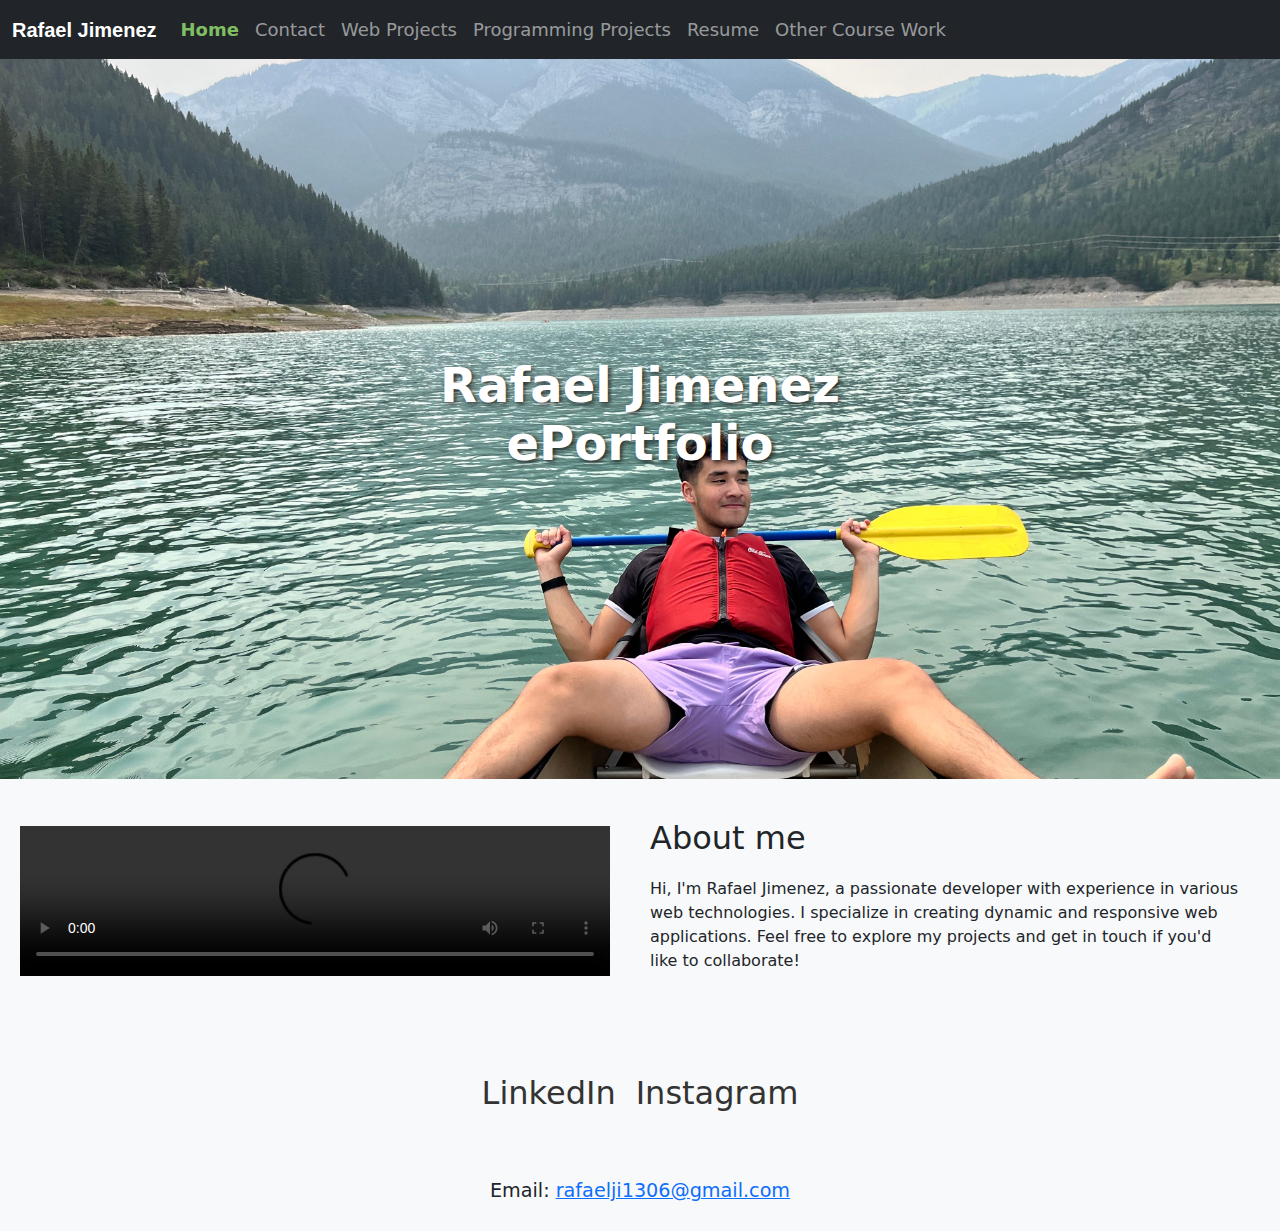
==== index.html @ c88e2f7c "a3 12/06/2024" ====
<!doctype html>
<html lang="en">
<head>
    <meta charset="utf-8">
    <meta name="viewport" content="width=device-width, initial-scale=1">
    <title>Rafael Jimenez ePortfolio</title>
    <!-- Bootstrap CSS -->
    <link href="https://cdn.jsdelivr.net/npm/bootstrap@5.3.3/dist/css/bootstrap.min.css" rel="stylesheet" integrity="sha384-QWTKZyjpPEjISv5WaRU9OFeRpok6YctnYmDr5pNlyT2bRjXh0JMhjY6hW+ALEwIH" crossorigin="anonymous">
    <!-- Custom CSS -->
    <link href="styles.css" rel="stylesheet">
    
    <style>
        /* Define a CSS variable for the height of the top-section */
        :root {
            --top-section-height: 80vh;  /* Default height for the top section */
        }

        /* Section with background image */
        .top-section {
            background-image: url('images/IMG_1409.jpeg'); /* Replace with your desired image URL */
            background-size: cover;  /* Ensure the image covers the whole section */
            background-position: center;  /* Center the background image */
            height: var(--top-section-height);  /* Use the variable for height */
            color: white;  /* Make text white so it contrasts with the image */
            display: flex;
            justify-content: center;
            align-items: center;
            flex-direction: column; /* Ensure text inside h1 is stacked vertically */
        }

        /* Optional: Add some text styling */
        .top-section h1 {
            font-size: 3rem;
            font-weight: bold;
            text-align: center;
            text-shadow: 2px 2px 5px rgba(0, 0, 0, 0.7);  /* Add shadow to text */
        }

        /* Flexbox container for video and text */
        .content-container {
            display: flex;
            justify-content: space-between;
            align-items: center;
            padding: 20px;
        }

        /* Video container */
        .video-container {
            flex: 1;
            margin-right: 20px;
        }

        /* Text container */
        .text-container {
            flex: 1;
            padding: 20px;
        }

        /* Responsive video */
        .video-container video {
            width: 100%;
            height: auto;
        }

        /* Optional: Styling for text */
        .text-container h2 {
            font-size: 2rem;
            margin-bottom: 20px;
        }

        .text-container p {
            font-size: 1rem;
            line-height: 1.5;
        }

        /* Social Media Section */
        .social-media {
            display: flex;
            justify-content: center;
            gap: 20px;
            margin-top: 40px;
        }

        .social-media a {
            font-size: 2rem;
            color: #333;
            text-decoration: none;
        }

        .social-media a:hover {
            color: #007bff;
        }

        /* Contact Information Section */
        .contact-info {
            background-color: #f8f9fa;
            padding: 20px;
            margin-top: 40px;
            display: flex;
            flex-direction: column;
            align-items: center; /* Center the content */
            justify-content: center; /* Ensure the content is vertically centered */
        }

        .contact-info h3 {
            font-size: 1.8rem;
            margin-bottom: 10px;
        }

        .contact-info p {
            font-size: 1.2rem;
            margin-bottom: 5px;
        }
    </style>
</head>
<body class="bg-light">

    <!-- Navbar -->
    <nav class="navbar navbar-expand-lg navbar-dark bg-dark">
        <div class="container-fluid">
            <a class="navbar-brand" href="index.html">Rafael Jimenez</a>
            <button class="navbar-toggler" type="button" data-bs-toggle="collapse" data-bs-target="#navbarNav" aria-controls="navbarNav" aria-expanded="false" aria-label="Toggle navigation">
                <span class="navbar-toggler-icon"></span>
            </button>
            <div class="collapse navbar-collapse" id="navbarNav">
                <ul class="navbar-nav">
                    <li class="nav-item">
                        <a class="nav-link active" href="index.html">Home</a>
                    </li>
                    <li class="nav-item">
                        <a class="nav-link" href="Contact.html">Contact</a>
                    </li>
                    <li class="nav-item">
                        <a class="nav-link" href="WebProjects.html">Web Projects</a>
                    </li>
                    <li class="nav-item">
                        <a class="nav-link" href="Programmingprojects.html">Programming Projects</a>
                    </li>
                    <li class="nav-item">
                        <a class="nav-link" href="Resume.html">Resume</a>
                    </li>
                    <li class="nav-item">
                        <a class="nav-link" href="Otherwork.html">Other Course Work</a>
                    </li>
                </ul>
            </div>
        </div>
    </nav>

    <!-- Top Section with Background Image -->
    <div class="top-section">
        <h1>Rafael Jimenez <br> ePortfolio</h1>
    </div>

    <!-- Video and Text Section -->
    <div class="content-container">
        <!-- Video Section -->
        <div class="video-container">
            <video controls>
                <source src="images/FIFA 23 2023-08-17 23-32-51.mp4" type="video/mp4">
                Your browser does not support the video tag.
            </video>
        </div>

        <!-- Text Section -->
        <div class="text-container">
            <h2>About me</h2>
            <p>Hi, I'm Rafael Jimenez, a passionate developer with experience in various web technologies. I specialize in creating dynamic and responsive web applications. Feel free to explore my projects and get in touch if you'd like to collaborate!</p>
        </div>
    </div>

    <!-- Social Media Section -->
    <div class="social-media">
        <a href="https://www.linkedin.com/in/rafael-jimenez-57ab33334/" target="_blank">LinkedIn</a>
        <a href="https://www.instagram.com/rafael_j21/" target="_blank">Instagram</a>
    </div>

    <!-- Contact Information Section -->
    <div class="contact-info">
        <p>Email: <a href="mailto:rafaelji1306@gmail.com">rafaelji1306@gmail.com</a></p>
    </div>

    <!-- Bootstrap JS -->
    <script src="https://cdn.jsdelivr.net/npm/bootstrap@5.3.3/dist/js/bootstrap.bundle.min.js"></script>
</body>
</html>
---- styles.css ----
.carousel img {
    width: 100%;
    height: 60vh;
    object-fit: cover;
}

.navbar {
    background-color: #2a2a2a;
}

.navbar-brand {
    font-family: 'Arial', sans-serif;
    font-weight: bold;
}

.nav-link {
    font-size: 18px;
}

/* Make the active navbar item bold and change its color to a more visible green */
.navbar-nav .nav-item .nav-link.active {
    font-weight: bold;  /* Make the active link bold */
    color: #7fbe61 !important;  /* Use Bootstrap's green color */
}

/* Optional: Change color when hovered (for all navbar items) */
.navbar-nav .nav-item .nav-link:hover {
    color: #a0ca8d !important;  /* Change the color when hovered */
}
/* Define a CSS variable for the height of the top-section */
:root {
    --top-section-height: 100vh;  /* Change the height to 100% of the viewport */
}

video {
    width: 50%;
    height: auto;
}
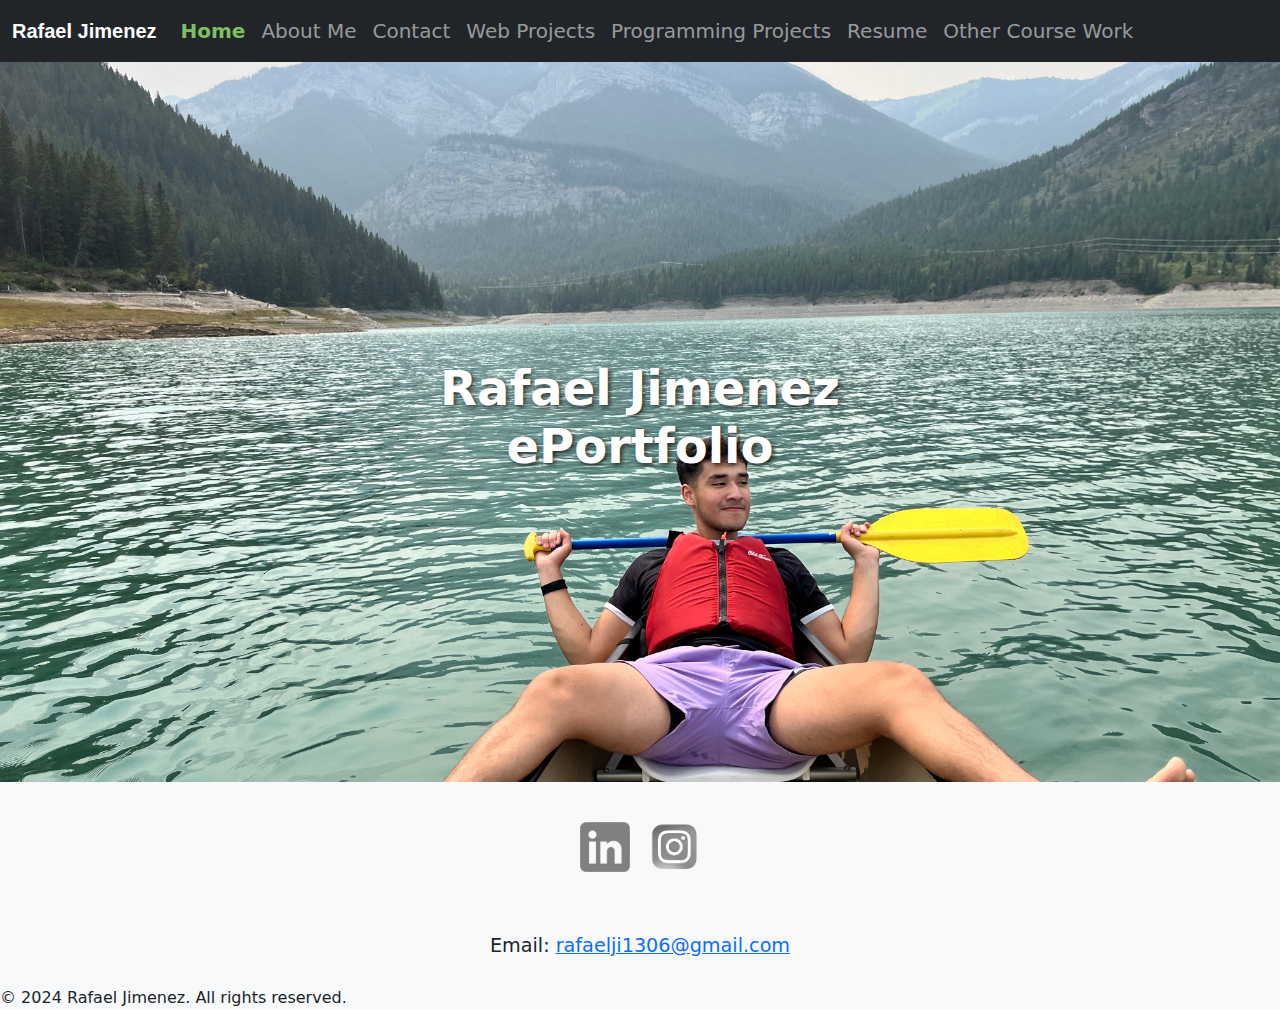
==== commit db96326e: "A3 12/07/2024" ====
--- a/index.html
+++ b/index.html
@@ -81,16 +81,6 @@
             margin-top: 40px;
         }
 
-        .social-media a {
-            font-size: 2rem;
-            color: #333;
-            text-decoration: none;
-        }
-
-        .social-media a:hover {
-            color: #007bff;
-        }
-
         /* Contact Information Section */
         .contact-info {
             background-color: #f8f9fa;
@@ -101,15 +91,10 @@
             align-items: center; /* Center the content */
             justify-content: center; /* Ensure the content is vertically centered */
         }
-
-        .contact-info h3 {
-            font-size: 1.8rem;
-            margin-bottom: 10px;
-        }
-
         .contact-info p {
             font-size: 1.2rem;
             margin-bottom: 5px;
+            margin-top: 0px;
         }
     </style>
 </head>
@@ -126,6 +111,9 @@
                 <ul class="navbar-nav">
                     <li class="nav-item">
                         <a class="nav-link active" href="index.html">Home</a>
+                    </li>
+                    <li class="nav-item">
+                        <a class="nav-link" href="AboutMe.html">About Me</a>
                     </li>
                     <li class="nav-item">
                         <a class="nav-link" href="Contact.html">Contact</a>
@@ -151,29 +139,16 @@
     <div class="top-section">
         <h1>Rafael Jimenez <br> ePortfolio</h1>
     </div>
-
-    <!-- Video and Text Section -->
-    <div class="content-container">
-        <!-- Video Section -->
-        <div class="video-container">
-            <video controls>
-                <source src="images/FIFA 23 2023-08-17 23-32-51.mp4" type="video/mp4">
-                Your browser does not support the video tag.
-            </video>
-        </div>
-
-        <!-- Text Section -->
-        <div class="text-container">
-            <h2>About me</h2>
-            <p>Hi, I'm Rafael Jimenez, a passionate developer with experience in various web technologies. I specialize in creating dynamic and responsive web applications. Feel free to explore my projects and get in touch if you'd like to collaborate!</p>
-        </div>
+    <!-- Social Media Section -->
+    <div class="social-media">
+    <a href="https://www.linkedin.com/in/rafael-jimenez-57ab33334/" target="_blank">
+        <img src="images/linkeding logo.png" alt="LinkedIn" class="social-icon">
+    </a>
+    <a href="https://www.instagram.com/rafael_j21/" target="_blank">
+        <img src="images/instagram-gris.png" alt="Instagram" class="social-icon">
+    </a>
     </div>
 
-    <!-- Social Media Section -->
-    <div class="social-media">
-        <a href="https://www.linkedin.com/in/rafael-jimenez-57ab33334/" target="_blank">LinkedIn</a>
-        <a href="https://www.instagram.com/rafael_j21/" target="_blank">Instagram</a>
-    </div>
 
     <!-- Contact Information Section -->
     <div class="contact-info">
@@ -182,5 +157,10 @@
 
     <!-- Bootstrap JS -->
     <script src="https://cdn.jsdelivr.net/npm/bootstrap@5.3.3/dist/js/bootstrap.bundle.min.js"></script>
+
+    <footer>
+        <p>&copy; 2024 Rafael Jimenez. All rights reserved.</p>
+    </footer>
+
 </body>
-</html>
+</html>--- a/styles.css
+++ b/styles.css
@@ -1,9 +1,54 @@
-.carousel img {
+/* Apply the background color to the entire page */
+html, body {
+    background-color: var(--page-bg-color) !important; /* Force the background color */
+    margin: 0;
+    padding: 0;
+    height: 100%;
     width: 100%;
-    height: 60vh;
-    object-fit: cover;
 }
 
+/* Top section styles */
+.top-section {
+    background-image: url('images/IMG_1409.jpeg');
+    background-size: cover;
+    background-position: center;
+    height: var(--top-section-height);
+    color: white;
+    display: flex;
+    justify-content: center;
+    align-items: center;
+    flex-direction: column;
+    text-shadow: 2px 2px 5px rgba(0, 0, 0, 0.7);
+    background-repeat: no-repeat; /* Prevent image repetition */
+}
+
+
+/* Use different images for the top section based on screen size */
+@media (max-width: 576px) {
+    .top-section {
+        background-image: url('images/IMG_1409.jpeg'); /* Small image for mobile */
+        background-size: cover;
+        background-position: center;
+    }
+}
+
+@media (min-width: 577px) and (max-width: 1200px) {
+    .top-section {
+        background-image: url('images/IMG_1409.jpeg'); /* Medium image for tablets */
+        background-size: cover;
+        background-position: center;
+    }
+}
+
+@media (min-width: 1201px) {
+    .top-section {
+        background-image: url('images/IMG_1409.jpeg'); /* Large image for desktops */
+        background-size: cover;
+        background-position: center;
+    }
+}
+
+/* Navbar styles */
 .navbar {
     background-color: #2a2a2a;
 }
@@ -14,25 +59,51 @@
 }
 
 .nav-link {
-    font-size: 18px;
+    font-size: 20px;
 }
 
-/* Make the active navbar item bold and change its color to a more visible green */
+/* Active navbar link styles */
 .navbar-nav .nav-item .nav-link.active {
-    font-weight: bold;  /* Make the active link bold */
-    color: #7fbe61 !important;  /* Use Bootstrap's green color */
+    font-weight: bold; /* Make the active link bold */
+    color: #7fbe61 !important; /* Use a green color */
 }
 
-/* Optional: Change color when hovered (for all navbar items) */
+/* Navbar hover effect */
 .navbar-nav .nav-item .nav-link:hover {
-    color: #a0ca8d !important;  /* Change the color when hovered */
-}
-/* Define a CSS variable for the height of the top-section */
-:root {
-    --top-section-height: 100vh;  /* Change the height to 100% of the viewport */
+    color: #a0ca8d !important; /* Change the color when hovered */
 }
 
+/* Video styles */
 video {
     width: 50%;
     height: auto;
 }
+
+/* Carousel image styles */
+.carousel img {
+    width: 100%;
+    height: 60vh;
+    object-fit: cover;
+}
+/* Social Media Section */
+.social-media {
+    display: flex;
+    justify-content: center;
+    gap: 20px;
+    margin-top: 40px;
+}
+
+.social-icon {
+    width: 50px; /* Set the size of the icons */
+    height: auto; /* Maintain aspect ratio */
+    transition: transform 0.3s ease; /* Smooth hover effect */
+}
+
+.social-icon:hover {
+    transform: scale(1.2); /* Make the icon slightly bigger on hover */
+}
+
+/* Optional: Add a custom color filter on hover */
+.social-icon:hover {
+    filter: brightness(1.2); /* Brighten the icon when hovered */
+}
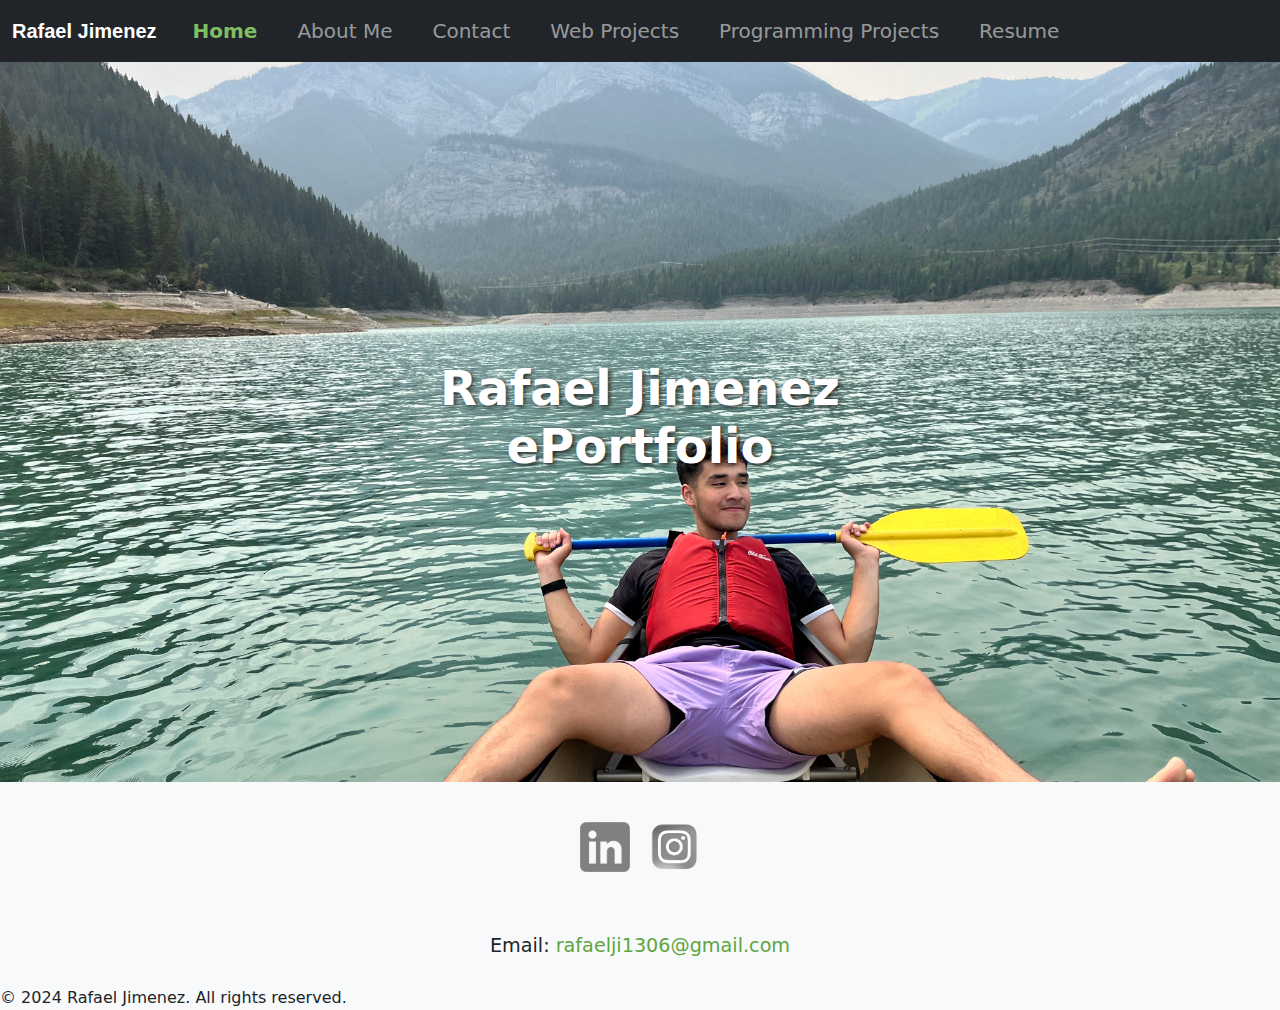
==== commit 9dc5f794: "a3" ====
--- a/index.html
+++ b/index.html
@@ -127,9 +127,6 @@
                     <li class="nav-item">
                         <a class="nav-link" href="Resume.html">Resume</a>
                     </li>
-                    <li class="nav-item">
-                        <a class="nav-link" href="Otherwork.html">Other Course Work</a>
-                    </li>
                 </ul>
             </div>
         </div>
--- a/styles.css
+++ b/styles.css
@@ -60,6 +60,8 @@
 
 .nav-link {
     font-size: 20px;
+    margin-left: 12px;  /* Add some space between each navbar item */
+    margin-right: 12px; /* Add some space between each navbar item */
 }
 
 /* Active navbar link styles */
@@ -72,6 +74,7 @@
 .navbar-nav .nav-item .nav-link:hover {
     color: #a0ca8d !important; /* Change the color when hovered */
 }
+
 
 /* Video styles */
 video {
@@ -107,3 +110,52 @@
 .social-icon:hover {
     filter: brightness(1.2); /* Brighten the icon when hovered */
 }
+/* Ensure images are responsive by default */
+.resize-img {
+    width: 100%; /* Scales to fit the container */
+    max-width: 500px; /* Sets a maximum width to prevent excessive scaling */
+    height: auto; /* Maintains aspect ratio */
+}
+
+/* Add optional hover effect for interactivity */
+.resize-img:hover {
+    transform: scale(1.05); /* Slightly enlarge the image on hover */
+    transition: transform 0.3s ease-in-out;
+}
+.btn-primary {
+    background-color: #5fa53f !important; /* Button background color */
+    border-color: #5fa53f !important; /* Border color */
+}
+
+.btn-primary:hover {
+    background-color: #4a8432 !important; /* Slightly darker color for hover effect */
+    border-color: #4a8432 !important;
+}
+.contact-info a {
+    color: #5fa53f; /* Link color */
+    text-decoration: none; /* Removes underline */
+}
+
+.contact-info a:hover {
+    color: #4a8432; /* Darker green for hover effect */
+    text-decoration: underline; /* Adds underline on hover */
+}
+.resume-link {
+    color: #5fa53f; /* Link color */
+    text-decoration: none; /* Removes underline */
+}
+
+.resume-link:hover {
+    color: #4a8432; /* Darker green for hover effect */
+    text-decoration: underline; /* Adds underline on hover */
+}
+.resume-text {
+    text-align: center;
+    font-size: 20px; /* Default font size */
+}
+
+.resume-link {
+    font-size: 20px; /* Link font size */
+    color: #5fa53f; /* Link color */
+    text-decoration: none;
+}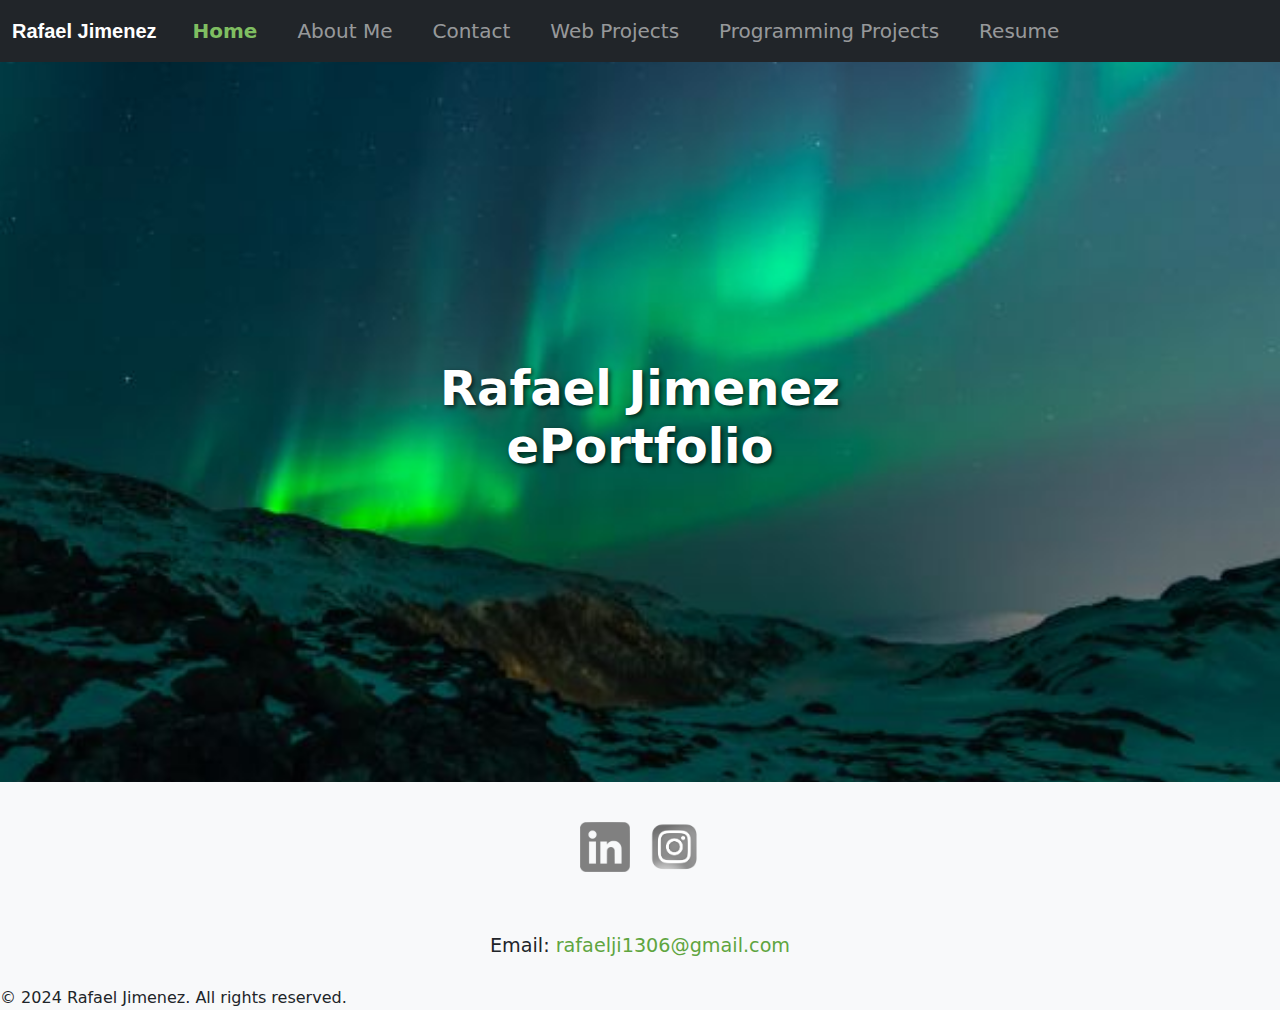
==== commit c22abc1f: "A3 12/09/2024" ====
--- a/index.html
+++ b/index.html
@@ -4,39 +4,39 @@
     <meta charset="utf-8">
     <meta name="viewport" content="width=device-width, initial-scale=1">
     <title>Rafael Jimenez ePortfolio</title>
-    <!-- Bootstrap CSS -->
+
     <link href="https://cdn.jsdelivr.net/npm/bootstrap@5.3.3/dist/css/bootstrap.min.css" rel="stylesheet" integrity="sha384-QWTKZyjpPEjISv5WaRU9OFeRpok6YctnYmDr5pNlyT2bRjXh0JMhjY6hW+ALEwIH" crossorigin="anonymous">
-    <!-- Custom CSS -->
+    
     <link href="styles.css" rel="stylesheet">
     
     <style>
-        /* Define a CSS variable for the height of the top-section */
+        
         :root {
-            --top-section-height: 80vh;  /* Default height for the top section */
+            --top-section-height: 80vh;  
         }
 
-        /* Section with background image */
+        
         .top-section {
-            background-image: url('images/IMG_1409.jpeg'); /* Replace with your desired image URL */
-            background-size: cover;  /* Ensure the image covers the whole section */
-            background-position: center;  /* Center the background image */
-            height: var(--top-section-height);  /* Use the variable for height */
-            color: white;  /* Make text white so it contrasts with the image */
+            background-image: url('images/img_lights.jpg'); 
+            background-size: cover;  
+            background-position: center;  
+            height: var(--top-section-height);  
+            color: white;  
             display: flex;
             justify-content: center;
             align-items: center;
-            flex-direction: column; /* Ensure text inside h1 is stacked vertically */
+            flex-direction: column; 
         }
 
-        /* Optional: Add some text styling */
+        
         .top-section h1 {
             font-size: 3rem;
             font-weight: bold;
             text-align: center;
-            text-shadow: 2px 2px 5px rgba(0, 0, 0, 0.7);  /* Add shadow to text */
+            text-shadow: 2px 2px 5px rgba(0, 0, 0, 0.7);  
         }
 
-        /* Flexbox container for video and text */
+        
         .content-container {
             display: flex;
             justify-content: space-between;
@@ -44,25 +44,25 @@
             padding: 20px;
         }
 
-        /* Video container */
+        
         .video-container {
             flex: 1;
             margin-right: 20px;
         }
 
-        /* Text container */
+        
         .text-container {
             flex: 1;
             padding: 20px;
         }
 
-        /* Responsive video */
+        
         .video-container video {
             width: 100%;
             height: auto;
         }
 
-        /* Optional: Styling for text */
+        
         .text-container h2 {
             font-size: 2rem;
             margin-bottom: 20px;
@@ -73,7 +73,7 @@
             line-height: 1.5;
         }
 
-        /* Social Media Section */
+        
         .social-media {
             display: flex;
             justify-content: center;
@@ -81,15 +81,15 @@
             margin-top: 40px;
         }
 
-        /* Contact Information Section */
+        
         .contact-info {
             background-color: #f8f9fa;
             padding: 20px;
             margin-top: 40px;
             display: flex;
             flex-direction: column;
-            align-items: center; /* Center the content */
-            justify-content: center; /* Ensure the content is vertically centered */
+            align-items: center; 
+            justify-content: center; 
         }
         .contact-info p {
             font-size: 1.2rem;
@@ -100,7 +100,7 @@
 </head>
 <body class="bg-light">
 
-    <!-- Navbar -->
+    
     <nav class="navbar navbar-expand-lg navbar-dark bg-dark">
         <div class="container-fluid">
             <a class="navbar-brand" href="index.html">Rafael Jimenez</a>
@@ -132,11 +132,11 @@
         </div>
     </nav>
 
-    <!-- Top Section with Background Image -->
+    
     <div class="top-section">
         <h1>Rafael Jimenez <br> ePortfolio</h1>
     </div>
-    <!-- Social Media Section -->
+    
     <div class="social-media">
     <a href="https://www.linkedin.com/in/rafael-jimenez-57ab33334/" target="_blank">
         <img src="images/linkeding logo.png" alt="LinkedIn" class="social-icon">
@@ -147,12 +147,12 @@
     </div>
 
 
-    <!-- Contact Information Section -->
+    
     <div class="contact-info">
         <p>Email: <a href="mailto:rafaelji1306@gmail.com">rafaelji1306@gmail.com</a></p>
     </div>
 
-    <!-- Bootstrap JS -->
+    
     <script src="https://cdn.jsdelivr.net/npm/bootstrap@5.3.3/dist/js/bootstrap.bundle.min.js"></script>
 
     <footer>
--- a/styles.css
+++ b/styles.css
@@ -1,13 +1,11 @@
-/* Apply the background color to the entire page */
 html, body {
-    background-color: var(--page-bg-color) !important; /* Force the background color */
+    background-color: var(--page-bg-color) !important;
     margin: 0;
     padding: 0;
     height: 100%;
     width: 100%;
 }
 
-/* Top section styles */
 .top-section {
     background-image: url('images/IMG_1409.jpeg');
     background-size: cover;
@@ -19,14 +17,12 @@
     align-items: center;
     flex-direction: column;
     text-shadow: 2px 2px 5px rgba(0, 0, 0, 0.7);
-    background-repeat: no-repeat; /* Prevent image repetition */
+    background-repeat: no-repeat;
 }
 
-
-/* Use different images for the top section based on screen size */
 @media (max-width: 576px) {
     .top-section {
-        background-image: url('images/IMG_1409.jpeg'); /* Small image for mobile */
+        background-image: url('images/IMG_1409.jpeg');
         background-size: cover;
         background-position: center;
     }
@@ -34,7 +30,7 @@
 
 @media (min-width: 577px) and (max-width: 1200px) {
     .top-section {
-        background-image: url('images/IMG_1409.jpeg'); /* Medium image for tablets */
+        background-image: url('images/IMG_1409.jpeg');
         background-size: cover;
         background-position: center;
     }
@@ -42,13 +38,12 @@
 
 @media (min-width: 1201px) {
     .top-section {
-        background-image: url('images/IMG_1409.jpeg'); /* Large image for desktops */
+        background-image: url('images/IMG_1409.jpeg');
         background-size: cover;
         background-position: center;
     }
 }
 
-/* Navbar styles */
 .navbar {
     background-color: #2a2a2a;
 }
@@ -60,35 +55,30 @@
 
 .nav-link {
     font-size: 20px;
-    margin-left: 12px;  /* Add some space between each navbar item */
-    margin-right: 12px; /* Add some space between each navbar item */
+    margin-left: 12px;
+    margin-right: 12px;
 }
 
-/* Active navbar link styles */
 .navbar-nav .nav-item .nav-link.active {
-    font-weight: bold; /* Make the active link bold */
-    color: #7fbe61 !important; /* Use a green color */
+    font-weight: bold;
+    color: #7fbe61 !important;
 }
 
-/* Navbar hover effect */
 .navbar-nav .nav-item .nav-link:hover {
-    color: #a0ca8d !important; /* Change the color when hovered */
+    color: #a0ca8d !important;
 }
 
-
-/* Video styles */
 video {
     width: 50%;
     height: auto;
 }
 
-/* Carousel image styles */
 .carousel img {
     width: 100%;
     height: 60vh;
     object-fit: cover;
 }
-/* Social Media Section */
+
 .social-media {
     display: flex;
     justify-content: center;
@@ -97,65 +87,89 @@
 }
 
 .social-icon {
-    width: 50px; /* Set the size of the icons */
-    height: auto; /* Maintain aspect ratio */
-    transition: transform 0.3s ease; /* Smooth hover effect */
+    width: 50px;
+    height: auto;
+    transition: transform 0.3s ease;
 }
 
 .social-icon:hover {
-    transform: scale(1.2); /* Make the icon slightly bigger on hover */
+    transform: scale(1.2);
 }
 
-/* Optional: Add a custom color filter on hover */
 .social-icon:hover {
-    filter: brightness(1.2); /* Brighten the icon when hovered */
-}
-/* Ensure images are responsive by default */
-.resize-img {
-    width: 100%; /* Scales to fit the container */
-    max-width: 500px; /* Sets a maximum width to prevent excessive scaling */
-    height: auto; /* Maintains aspect ratio */
+    filter: brightness(1.2);
 }
 
-/* Add optional hover effect for interactivity */
+.resize-img {
+    width: 100%;
+    max-width: 500px;
+    height: auto;
+}
+
 .resize-img:hover {
-    transform: scale(1.05); /* Slightly enlarge the image on hover */
+    transform: scale(1.05);
     transition: transform 0.3s ease-in-out;
 }
+
 .btn-primary {
-    background-color: #5fa53f !important; /* Button background color */
-    border-color: #5fa53f !important; /* Border color */
+    background-color: #5fa53f !important;
+    border-color: #5fa53f !important;
 }
 
 .btn-primary:hover {
-    background-color: #4a8432 !important; /* Slightly darker color for hover effect */
+    background-color: #4a8432 !important;
     border-color: #4a8432 !important;
 }
+
 .contact-info a {
-    color: #5fa53f; /* Link color */
-    text-decoration: none; /* Removes underline */
+    color: #5fa53f;
+    text-decoration: none;
 }
 
 .contact-info a:hover {
-    color: #4a8432; /* Darker green for hover effect */
-    text-decoration: underline; /* Adds underline on hover */
+    color: #4a8432;
+    text-decoration: underline;
 }
+
 .resume-link {
-    color: #5fa53f; /* Link color */
-    text-decoration: none; /* Removes underline */
+    color: #5fa53f;
+    text-decoration: none;
 }
 
 .resume-link:hover {
-    color: #4a8432; /* Darker green for hover effect */
-    text-decoration: underline; /* Adds underline on hover */
+    color: #4a8432;
+    text-decoration: underline;
 }
+
 .resume-text {
     text-align: center;
-    font-size: 20px; /* Default font size */
+    font-size: 20px;
 }
 
 .resume-link {
-    font-size: 20px; /* Link font size */
-    color: #5fa53f; /* Link color */
+    font-size: 20px;
+    color: #5fa53f;
     text-decoration: none;
-}+}
+
+.content-container {
+    display: flex;
+    justify-content: center;
+    align-items: center;
+    padding: 20px;
+    flex-wrap: wrap;
+}
+
+.video-container {
+    flex: 1;
+    margin-right: 20px;
+    max-width: 100%;
+    display: flex;
+    justify-content: center;
+}
+
+.video-container video {
+    width: 100%;
+    max-width: 600px;
+    height: auto;
+}
